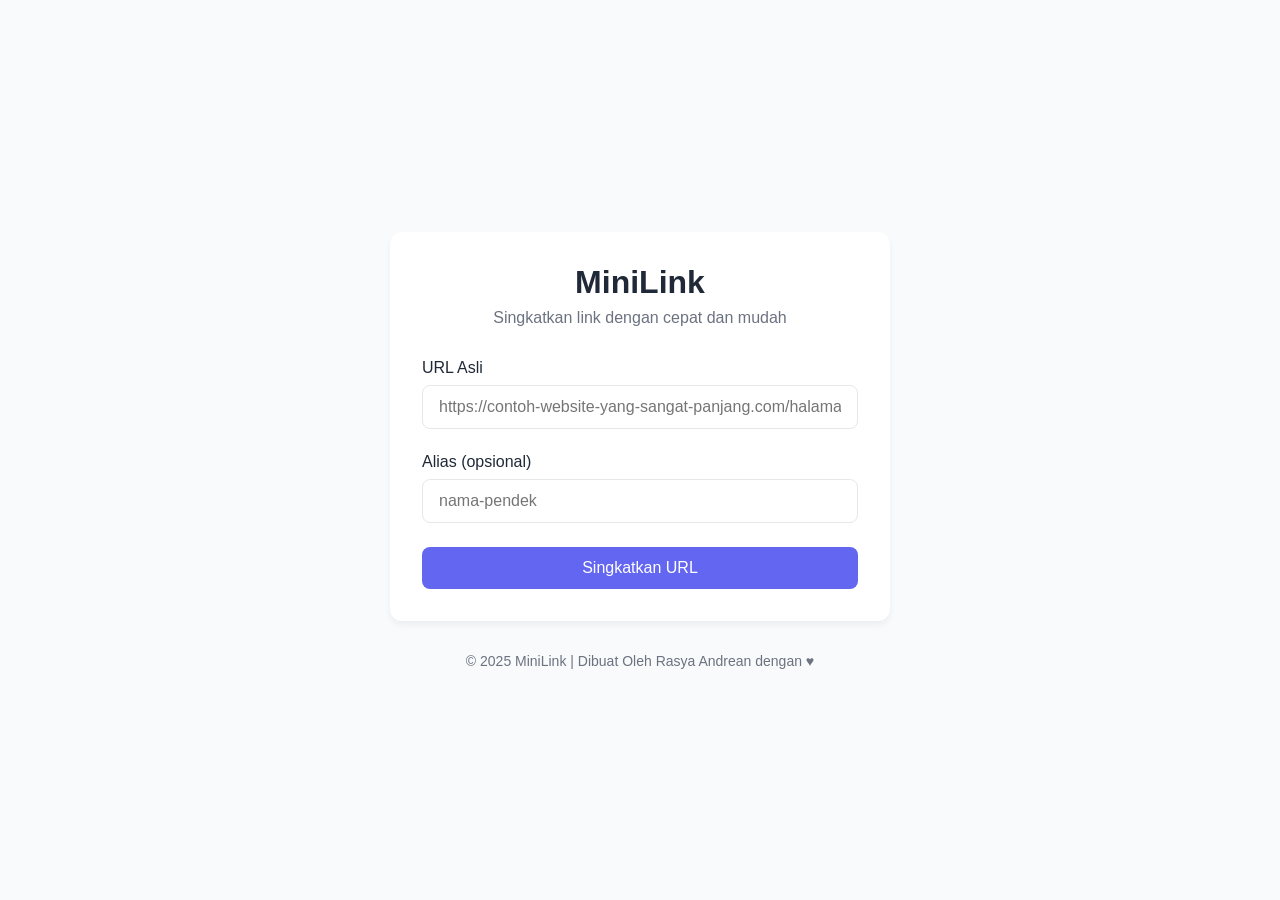
==== index.html @ 6f78f7aa "Add files via upload" ====
<!DOCTYPE html>
<html lang="en">
  <head>
    <meta charset="UTF-8" />
    <meta name="viewport" content="width=device-width, initial-scale=1.0" />
    <title>MiniLink | Shortener</title>
    <style>
      :root {
        --primary: #6366f1;
        --primary-dark: #4f46e5;
        --bg: #f9fafb;
        --text: #1f2937;
        --error: #ef4444;
        --success: #10b981;
      }

      * {
        margin: 0;
        padding: 0;
        box-sizing: border-box;
        font-family: "Inter", -apple-system, BlinkMacSystemFont, "Segoe UI",
          Roboto, sans-serif;
      }

      body {
        background-color: var(--bg);
        color: var(--text);
        min-height: 100vh;
        display: flex;
        flex-direction: column;
        align-items: center;
        justify-content: center;
        padding: 2rem;
      }

      .container {
        width: 100%;
        max-width: 500px;
        background-color: white;
        border-radius: 12px;
        box-shadow: 0 4px 6px rgba(0, 0, 0, 0.05);
        padding: 2rem;
      }

      h1 {
        font-size: 2rem;
        margin-bottom: 0.5rem;
        text-align: center;
      }

      p.subtitle {
        text-align: center;
        color: #6b7280;
        margin-bottom: 2rem;
      }

      .input-group {
        margin-bottom: 1.5rem;
      }

      label {
        display: block;
        margin-bottom: 0.5rem;
        font-weight: 500;
      }

      input {
        width: 100%;
        padding: 0.75rem 1rem;
        border: 1px solid #e5e7eb;
        border-radius: 8px;
        font-size: 1rem;
        transition: border-color 0.2s;
      }

      input:focus {
        outline: none;
        border-color: var(--primary);
        box-shadow: 0 0 0 3px rgba(99, 102, 241, 0.2);
      }

      button {
        width: 100%;
        padding: 0.75rem 1rem;
        background-color: var(--primary);
        color: white;
        border: none;
        border-radius: 8px;
        font-size: 1rem;
        font-weight: 500;
        cursor: pointer;
        transition: background-color 0.2s;
      }

      button:hover {
        background-color: var(--primary-dark);
      }

      button:disabled {
        opacity: 0.7;
        cursor: not-allowed;
      }

      .result {
        margin-top: 2rem;
        padding: 1rem;
        border-radius: 8px;
        border: 1px solid #e5e7eb;
        display: none;
      }

      .result.visible {
        display: block;
      }

      .short-url {
        display: flex;
        justify-content: space-between;
        align-items: center;
        margin-top: 0.5rem;
      }

      .url {
        font-weight: 500;
        color: var(--primary);
        word-break: break-all;
      }

      .copy-btn {
        background: none;
        border: none;
        color: var(--primary);
        cursor: pointer;
        padding: 0.5rem;
        margin-left: 0.5rem;
        border-radius: 4px;
        transition: background-color 0.2s;
      }

      .copy-btn:hover {
        background-color: rgba(99, 102, 241, 0.1);
      }

      .notification {
        position: fixed;
        bottom: 2rem;
        left: 50%;
        transform: translateX(-50%);
        padding: 1rem 2rem;
        border-radius: 8px;
        background-color: var(--success);
        color: white;
        font-weight: 500;
        box-shadow: 0 4px 6px rgba(0, 0, 0, 0.1);
        opacity: 0;
        transition: opacity 0.3s;
        pointer-events: none;
      }

      .notification.visible {
        opacity: 1;
      }

      .error-message {
        color: var(--error);
        font-size: 0.875rem;
        margin-top: 0.5rem;
        display: none;
      }

      .error-message.visible {
        display: block;
      }

      footer {
        margin-top: 2rem;
        text-align: center;
        color: #6b7280;
        font-size: 0.875rem;
      }
    </style>
  </head>
  <body>
    <div class="container">
      <h1>MiniLink</h1>
      <p class="subtitle">Singkatkan link dengan cepat dan mudah</p>

      <form id="shortenerForm">
        <div class="input-group">
          <label for="longUrl">URL Asli</label>
          <input
            type="text"
            id="longUrl"
            placeholder="https://contoh-website-yang-sangat-panjang.com/halaman/artikel"
            required
          />
          <div id="errorMessage" class="error-message">
            URL tidak valid. Mohon periksa kembali.
          </div>
        </div>

        <div class="input-group">
          <label for="customAlias">Alias (opsional)</label>
          <input type="text" id="customAlias" placeholder="nama-pendek" />
        </div>

        <button type="submit" id="submitBtn">Singkatkan URL</button>
      </form>

      <div class="result" id="resultContainer">
        <h3>URL Singkat Anda:</h3>
        <div class="short-url">
          <span class="url" id="shortUrl"></span>
          <button class="copy-btn" id="copyBtn">
            <svg
              xmlns="http://www.w3.org/2000/svg"
              width="18"
              height="18"
              viewBox="0 0 24 24"
              fill="none"
              stroke="currentColor"
              stroke-width="2"
              stroke-linecap="round"
              stroke-linejoin="round"
            >
              <rect x="9" y="9" width="13" height="13" rx="2" ry="2"></rect>
              <path
                d="M5 15H4a2 2 0 0 1-2-2V4a2 2 0 0 1 2-2h9a2 2 0 0 1 2 2v1"
              ></path>
            </svg>
          </button>
        </div>
      </div>
    </div>

    <footer>&copy; 2025 MiniLink | Dibuat Oleh Rasya Andrean dengan ♥</footer>

    <div class="notification" id="notification">
      Berhasil disalin ke clipboard!
    </div>

    <script>
      // Mock data for demo purposes
      const mockDb = {
        links: {},
      };

      // Generate a random string for URL shortening
      function generateRandomString(length = 6) {
        const chars =
          "ABCDEFGHIJKLMNOPQRSTUVWXYZabcdefghijklmnopqrstuvwxyz0123456789";
        let result = "";
        for (let i = 0; i < length; i++) {
          result += chars.charAt(Math.floor(Math.random() * chars.length));
        }
        return result;
      }

      // Validate URL
      function isValidUrl(url) {
        try {
          new URL(url);
          return true;
        } catch (err) {
          return false;
        }
      }

      // Main shortener function - in production this would connect to a real backend
      function shortenUrl(longUrl, customAlias = "") {
        return new Promise((resolve, reject) => {
          if (!isValidUrl(longUrl)) {
            reject("URL tidak valid");
            return;
          }

          // Use custom alias or generate random one
          const alias = customAlias || generateRandomString();

          // In production this would check for alias availability
          if (customAlias && mockDb.links[customAlias]) {
            reject("Alias sudah digunakan");
            return;
          }

          // Store in our mock DB
          mockDb.links[alias] = longUrl;

          // Build short URL - in production, this would use your actual domain
          const shortUrl = `${window.location.origin}/${alias}`;

          // Simulate network delay
          setTimeout(() => {
            resolve(shortUrl);
          }, 800);
        });
      }

      // Set up event listeners
      document.addEventListener("DOMContentLoaded", () => {
        const form = document.getElementById("shortenerForm");
        const longUrlInput = document.getElementById("longUrl");
        const customAliasInput = document.getElementById("customAlias");
        const submitBtn = document.getElementById("submitBtn");
        const resultContainer = document.getElementById("resultContainer");
        const shortUrlElement = document.getElementById("shortUrl");
        const copyBtn = document.getElementById("copyBtn");
        const notification = document.getElementById("notification");
        const errorMessage = document.getElementById("errorMessage");

        // Form submission
        form.addEventListener("submit", async (e) => {
          e.preventDefault();

          const longUrl = longUrlInput.value.trim();
          const customAlias = customAliasInput.value.trim();

          errorMessage.classList.remove("visible");

          if (!isValidUrl(longUrl)) {
            errorMessage.classList.add("visible");
            return;
          }

          // Disable button and show loading state
          submitBtn.disabled = true;
          submitBtn.textContent = "Memproses...";

          try {
            const shortUrl = await shortenUrl(longUrl, customAlias);

            // Display result
            shortUrlElement.textContent = shortUrl;
            resultContainer.classList.add("visible");

            // Reset form
            submitBtn.disabled = false;
            submitBtn.textContent = "Singkatkan URL";
          } catch (error) {
            errorMessage.textContent = error;
            errorMessage.classList.add("visible");

            submitBtn.disabled = false;
            submitBtn.textContent = "Singkatkan URL";
          }
        });

        // Copy to clipboard
        copyBtn.addEventListener("click", () => {
          const shortUrl = shortUrlElement.textContent;

          navigator.clipboard.writeText(shortUrl).then(() => {
            // Show notification
            notification.classList.add("visible");

            // Hide notification after 2 seconds
            setTimeout(() => {
              notification.classList.remove("visible");
            }, 2000);
          });
        });

        // Validate URL on input
        longUrlInput.addEventListener("input", () => {
          errorMessage.classList.remove("visible");
        });
      });
    </script>
  </body>
</html>
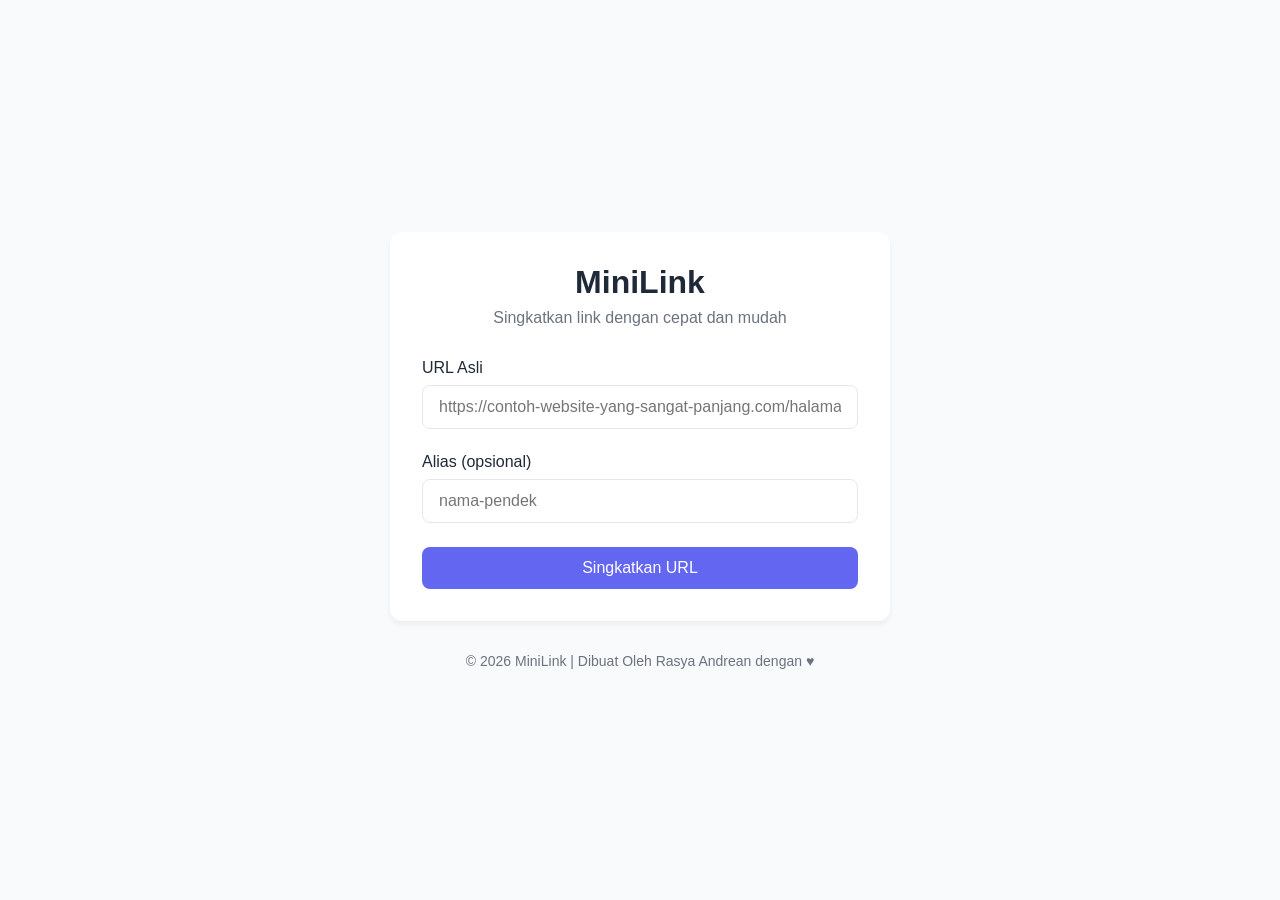
==== commit cbe5b419: "Initial commit: MiniLink URL shortener" ====
--- a/index.html
+++ b/index.html
@@ -1,370 +1,70 @@
-<!DOCTYPE html>
-<html lang="en">
-  <head>
-    <meta charset="UTF-8" />
-    <meta name="viewport" content="width=device-width, initial-scale=1.0" />
-    <title>MiniLink | Shortener</title>
-    <style>
-      :root {
-        --primary: #6366f1;
-        --primary-dark: #4f46e5;
-        --bg: #f9fafb;
-        --text: #1f2937;
-        --error: #ef4444;
-        --success: #10b981;
-      }
-
-      * {
-        margin: 0;
-        padding: 0;
-        box-sizing: border-box;
-        font-family: "Inter", -apple-system, BlinkMacSystemFont, "Segoe UI",
-          Roboto, sans-serif;
-      }
-
-      body {
-        background-color: var(--bg);
-        color: var(--text);
-        min-height: 100vh;
-        display: flex;
-        flex-direction: column;
-        align-items: center;
-        justify-content: center;
-        padding: 2rem;
-      }
-
-      .container {
-        width: 100%;
-        max-width: 500px;
-        background-color: white;
-        border-radius: 12px;
-        box-shadow: 0 4px 6px rgba(0, 0, 0, 0.05);
-        padding: 2rem;
-      }
-
-      h1 {
-        font-size: 2rem;
-        margin-bottom: 0.5rem;
-        text-align: center;
-      }
-
-      p.subtitle {
-        text-align: center;
-        color: #6b7280;
-        margin-bottom: 2rem;
-      }
-
-      .input-group {
-        margin-bottom: 1.5rem;
-      }
-
-      label {
-        display: block;
-        margin-bottom: 0.5rem;
-        font-weight: 500;
-      }
-
-      input {
-        width: 100%;
-        padding: 0.75rem 1rem;
-        border: 1px solid #e5e7eb;
-        border-radius: 8px;
-        font-size: 1rem;
-        transition: border-color 0.2s;
-      }
-
-      input:focus {
-        outline: none;
-        border-color: var(--primary);
-        box-shadow: 0 0 0 3px rgba(99, 102, 241, 0.2);
-      }
-
-      button {
-        width: 100%;
-        padding: 0.75rem 1rem;
-        background-color: var(--primary);
-        color: white;
-        border: none;
-        border-radius: 8px;
-        font-size: 1rem;
-        font-weight: 500;
-        cursor: pointer;
-        transition: background-color 0.2s;
-      }
-
-      button:hover {
-        background-color: var(--primary-dark);
-      }
-
-      button:disabled {
-        opacity: 0.7;
-        cursor: not-allowed;
-      }
-
-      .result {
-        margin-top: 2rem;
-        padding: 1rem;
-        border-radius: 8px;
-        border: 1px solid #e5e7eb;
-        display: none;
-      }
-
-      .result.visible {
-        display: block;
-      }
-
-      .short-url {
-        display: flex;
-        justify-content: space-between;
-        align-items: center;
-        margin-top: 0.5rem;
-      }
-
-      .url {
-        font-weight: 500;
-        color: var(--primary);
-        word-break: break-all;
-      }
-
-      .copy-btn {
-        background: none;
-        border: none;
-        color: var(--primary);
-        cursor: pointer;
-        padding: 0.5rem;
-        margin-left: 0.5rem;
-        border-radius: 4px;
-        transition: background-color 0.2s;
-      }
-
-      .copy-btn:hover {
-        background-color: rgba(99, 102, 241, 0.1);
-      }
-
-      .notification {
-        position: fixed;
-        bottom: 2rem;
-        left: 50%;
-        transform: translateX(-50%);
-        padding: 1rem 2rem;
-        border-radius: 8px;
-        background-color: var(--success);
-        color: white;
-        font-weight: 500;
-        box-shadow: 0 4px 6px rgba(0, 0, 0, 0.1);
-        opacity: 0;
-        transition: opacity 0.3s;
-        pointer-events: none;
-      }
-
-      .notification.visible {
-        opacity: 1;
-      }
-
-      .error-message {
-        color: var(--error);
-        font-size: 0.875rem;
-        margin-top: 0.5rem;
-        display: none;
-      }
-
-      .error-message.visible {
-        display: block;
-      }
-
-      footer {
-        margin-top: 2rem;
-        text-align: center;
-        color: #6b7280;
-        font-size: 0.875rem;
-      }
-    </style>
-  </head>
-  <body>
-    <div class="container">
-      <h1>MiniLink</h1>
-      <p class="subtitle">Singkatkan link dengan cepat dan mudah</p>
-
-      <form id="shortenerForm">
-        <div class="input-group">
-          <label for="longUrl">URL Asli</label>
-          <input
-            type="text"
-            id="longUrl"
-            placeholder="https://contoh-website-yang-sangat-panjang.com/halaman/artikel"
-            required
-          />
-          <div id="errorMessage" class="error-message">
-            URL tidak valid. Mohon periksa kembali.
-          </div>
-        </div>
-
-        <div class="input-group">
-          <label for="customAlias">Alias (opsional)</label>
-          <input type="text" id="customAlias" placeholder="nama-pendek" />
-        </div>
-
-        <button type="submit" id="submitBtn">Singkatkan URL</button>
-      </form>
-
-      <div class="result" id="resultContainer">
-        <h3>URL Singkat Anda:</h3>
-        <div class="short-url">
-          <span class="url" id="shortUrl"></span>
-          <button class="copy-btn" id="copyBtn">
-            <svg
-              xmlns="http://www.w3.org/2000/svg"
-              width="18"
-              height="18"
-              viewBox="0 0 24 24"
-              fill="none"
-              stroke="currentColor"
-              stroke-width="2"
-              stroke-linecap="round"
-              stroke-linejoin="round"
-            >
-              <rect x="9" y="9" width="13" height="13" rx="2" ry="2"></rect>
-              <path
-                d="M5 15H4a2 2 0 0 1-2-2V4a2 2 0 0 1 2-2h9a2 2 0 0 1 2 2v1"
-              ></path>
-            </svg>
-          </button>
-        </div>
-      </div>
-    </div>
-
-    <footer>&copy; 2025 MiniLink | Dibuat Oleh Rasya Andrean dengan ♥</footer>
-
-    <div class="notification" id="notification">
-      Berhasil disalin ke clipboard!
-    </div>
-
-    <script>
-      // Mock data for demo purposes
-      const mockDb = {
-        links: {},
-      };
-
-      // Generate a random string for URL shortening
-      function generateRandomString(length = 6) {
-        const chars =
-          "ABCDEFGHIJKLMNOPQRSTUVWXYZabcdefghijklmnopqrstuvwxyz0123456789";
-        let result = "";
-        for (let i = 0; i < length; i++) {
-          result += chars.charAt(Math.floor(Math.random() * chars.length));
-        }
-        return result;
-      }
-
-      // Validate URL
-      function isValidUrl(url) {
-        try {
-          new URL(url);
-          return true;
-        } catch (err) {
-          return false;
-        }
-      }
-
-      // Main shortener function - in production this would connect to a real backend
-      function shortenUrl(longUrl, customAlias = "") {
-        return new Promise((resolve, reject) => {
-          if (!isValidUrl(longUrl)) {
-            reject("URL tidak valid");
-            return;
-          }
-
-          // Use custom alias or generate random one
-          const alias = customAlias || generateRandomString();
-
-          // In production this would check for alias availability
-          if (customAlias && mockDb.links[customAlias]) {
-            reject("Alias sudah digunakan");
-            return;
-          }
-
-          // Store in our mock DB
-          mockDb.links[alias] = longUrl;
-
-          // Build short URL - in production, this would use your actual domain
-          const shortUrl = `${window.location.origin}/${alias}`;
-
-          // Simulate network delay
-          setTimeout(() => {
-            resolve(shortUrl);
-          }, 800);
-        });
-      }
-
-      // Set up event listeners
-      document.addEventListener("DOMContentLoaded", () => {
-        const form = document.getElementById("shortenerForm");
-        const longUrlInput = document.getElementById("longUrl");
-        const customAliasInput = document.getElementById("customAlias");
-        const submitBtn = document.getElementById("submitBtn");
-        const resultContainer = document.getElementById("resultContainer");
-        const shortUrlElement = document.getElementById("shortUrl");
-        const copyBtn = document.getElementById("copyBtn");
-        const notification = document.getElementById("notification");
-        const errorMessage = document.getElementById("errorMessage");
-
-        // Form submission
-        form.addEventListener("submit", async (e) => {
-          e.preventDefault();
-
-          const longUrl = longUrlInput.value.trim();
-          const customAlias = customAliasInput.value.trim();
-
-          errorMessage.classList.remove("visible");
-
-          if (!isValidUrl(longUrl)) {
-            errorMessage.classList.add("visible");
-            return;
-          }
-
-          // Disable button and show loading state
-          submitBtn.disabled = true;
-          submitBtn.textContent = "Memproses...";
-
-          try {
-            const shortUrl = await shortenUrl(longUrl, customAlias);
-
-            // Display result
-            shortUrlElement.textContent = shortUrl;
-            resultContainer.classList.add("visible");
-
-            // Reset form
-            submitBtn.disabled = false;
-            submitBtn.textContent = "Singkatkan URL";
-          } catch (error) {
-            errorMessage.textContent = error;
-            errorMessage.classList.add("visible");
-
-            submitBtn.disabled = false;
-            submitBtn.textContent = "Singkatkan URL";
-          }
-        });
-
-        // Copy to clipboard
-        copyBtn.addEventListener("click", () => {
-          const shortUrl = shortUrlElement.textContent;
-
-          navigator.clipboard.writeText(shortUrl).then(() => {
-            // Show notification
-            notification.classList.add("visible");
-
-            // Hide notification after 2 seconds
-            setTimeout(() => {
-              notification.classList.remove("visible");
-            }, 2000);
-          });
-        });
-
-        // Validate URL on input
-        longUrlInput.addEventListener("input", () => {
-          errorMessage.classList.remove("visible");
-        });
-      });
-    </script>
-  </body>
-</html>
+<!DOCTYPE html>
+<html lang="id">
+  <head>
+    <meta charset="UTF-8" />
+    <meta name="viewport" content="width=device-width, initial-scale=1.0" />
+    <title>MiniLink | Shortener</title>
+    <link rel="stylesheet" href="css/style.css" />
+  </head>
+  <body>
+    <div class="container">
+      <h1>MiniLink</h1>
+      <p class="subtitle">Singkatkan link dengan cepat dan mudah</p>
+
+      <form id="shortenerForm">
+        <div class="input-group">
+          <label for="longUrl">URL Asli</label>
+          <input
+            type="url"
+            id="longUrl"
+            placeholder="https://contoh-website-yang-sangat-panjang.com/halaman/artikel"
+            required
+          />
+          <div id="errorMessage" class="error-message">
+            URL tidak valid. Mohon periksa kembali.
+          </div>
+        </div>
+
+        <div class="input-group">
+          <label for="customAlias">Alias (opsional)</label>
+          <input type="text" id="customAlias" placeholder="nama-pendek" />
+        </div>
+
+        <button type="submit" id="submitBtn">Singkatkan URL</button>
+      </form>
+
+      <div class="result" id="resultContainer">
+        <h3>URL Singkat Anda:</h3>
+        <div class="short-url">
+          <span class="url" id="shortUrl"></span>
+          <button type="button" class="copy-btn" id="copyBtn" aria-label="Salin URL">
+            <svg
+              xmlns="http://www.w3.org/2000/svg"
+              width="18"
+              height="18"
+              viewBox="0 0 24 24"
+              fill="none"
+              stroke="currentColor"
+              stroke-width="2"
+              stroke-linecap="round"
+              stroke-linejoin="round"
+            >
+              <rect x="9" y="9" width="13" height="13" rx="2" ry="2"></rect>
+              <path
+                d="M5 15H4a2 2 0 0 1-2-2V4a2 2 0 0 1 2-2h9a2 2 0 0 1 2 2v1"
+              ></path>
+            </svg>
+          </button>
+        </div>
+      </div>
+    </div>
+
+    <footer>&copy; <span id="year"></span> MiniLink | Dibuat Oleh Rasya Andrean dengan ♥</footer>
+
+    <div class="notification" id="notification">
+      Berhasil disalin ke clipboard!
+    </div>
+
+    <script src="js/script.js"></script>
+  </body>
+</html>
--- a/css/style.css
+++ b/css/style.css
@@ -0,0 +1,174 @@
+:root {
+  --primary: #6366f1;
+  --primary-dark: #4f46e5;
+  --bg: #f9fafb;
+  --text: #1f2937;
+  --error: #ef4444;
+  --success: #10b981;
+}
+
+* {
+  margin: 0;
+  padding: 0;
+  box-sizing: border-box;
+  font-family: "Inter", -apple-system, BlinkMacSystemFont, "Segoe UI",
+    Roboto, sans-serif;
+}
+
+body {
+  background-color: var(--bg);
+  color: var(--text);
+  min-height: 100vh;
+  display: flex;
+  flex-direction: column;
+  align-items: center;
+  justify-content: center;
+  padding: 2rem;
+}
+
+.container {
+  width: 100%;
+  max-width: 500px;
+  background-color: white;
+  border-radius: 12px;
+  box-shadow: 0 4px 6px rgba(0, 0, 0, 0.05);
+  padding: 2rem;
+}
+
+h1 {
+  font-size: 2rem;
+  margin-bottom: 0.5rem;
+  text-align: center;
+}
+
+p.subtitle {
+  text-align: center;
+  color: #6b7280;
+  margin-bottom: 2rem;
+}
+
+.input-group {
+  margin-bottom: 1.5rem;
+}
+
+label {
+  display: block;
+  margin-bottom: 0.5rem;
+  font-weight: 500;
+}
+
+input {
+  width: 100%;
+  padding: 0.75rem 1rem;
+  border: 1px solid #e5e7eb;
+  border-radius: 8px;
+  font-size: 1rem;
+  transition: border-color 0.2s;
+}
+
+input:focus {
+  outline: none;
+  border-color: var(--primary);
+  box-shadow: 0 0 0 3px rgba(99, 102, 241, 0.2);
+}
+
+button {
+  width: 100%;
+  padding: 0.75rem 1rem;
+  background-color: var(--primary);
+  color: white;
+  border: none;
+  border-radius: 8px;
+  font-size: 1rem;
+  font-weight: 500;
+  cursor: pointer;
+  transition: background-color 0.2s;
+}
+
+button:hover {
+  background-color: var(--primary-dark);
+}
+
+button:disabled {
+  opacity: 0.7;
+  cursor: not-allowed;
+}
+
+.result {
+  margin-top: 2rem;
+  padding: 1rem;
+  border-radius: 8px;
+  border: 1px solid #e5e7eb;
+  display: none;
+}
+
+.result.visible {
+  display: block;
+}
+
+.short-url {
+  display: flex;
+  justify-content: space-between;
+  align-items: center;
+  margin-top: 0.5rem;
+}
+
+.url {
+  font-weight: 500;
+  color: var(--primary);
+  word-break: break-all;
+}
+
+.copy-btn {
+  width: auto;
+  background: none;
+  border: none;
+  color: var(--primary);
+  cursor: pointer;
+  padding: 0.5rem;
+  margin-left: 0.5rem;
+  border-radius: 4px;
+  transition: background-color 0.2s;
+}
+
+.copy-btn:hover {
+  background-color: rgba(99, 102, 241, 0.1);
+}
+
+.notification {
+  position: fixed;
+  bottom: 2rem;
+  left: 50%;
+  transform: translateX(-50%);
+  padding: 1rem 2rem;
+  border-radius: 8px;
+  background-color: var(--success);
+  color: white;
+  font-weight: 500;
+  box-shadow: 0 4px 6px rgba(0, 0, 0, 0.1);
+  opacity: 0;
+  transition: opacity 0.3s;
+  pointer-events: none;
+}
+
+.notification.visible {
+  opacity: 1;
+}
+
+.error-message {
+  color: var(--error);
+  font-size: 0.875rem;
+  margin-top: 0.5rem;
+  display: none;
+}
+
+.error-message.visible {
+  display: block;
+}
+
+footer {
+  margin-top: 2rem;
+  text-align: center;
+  color: #6b7280;
+  font-size: 0.875rem;
+}
